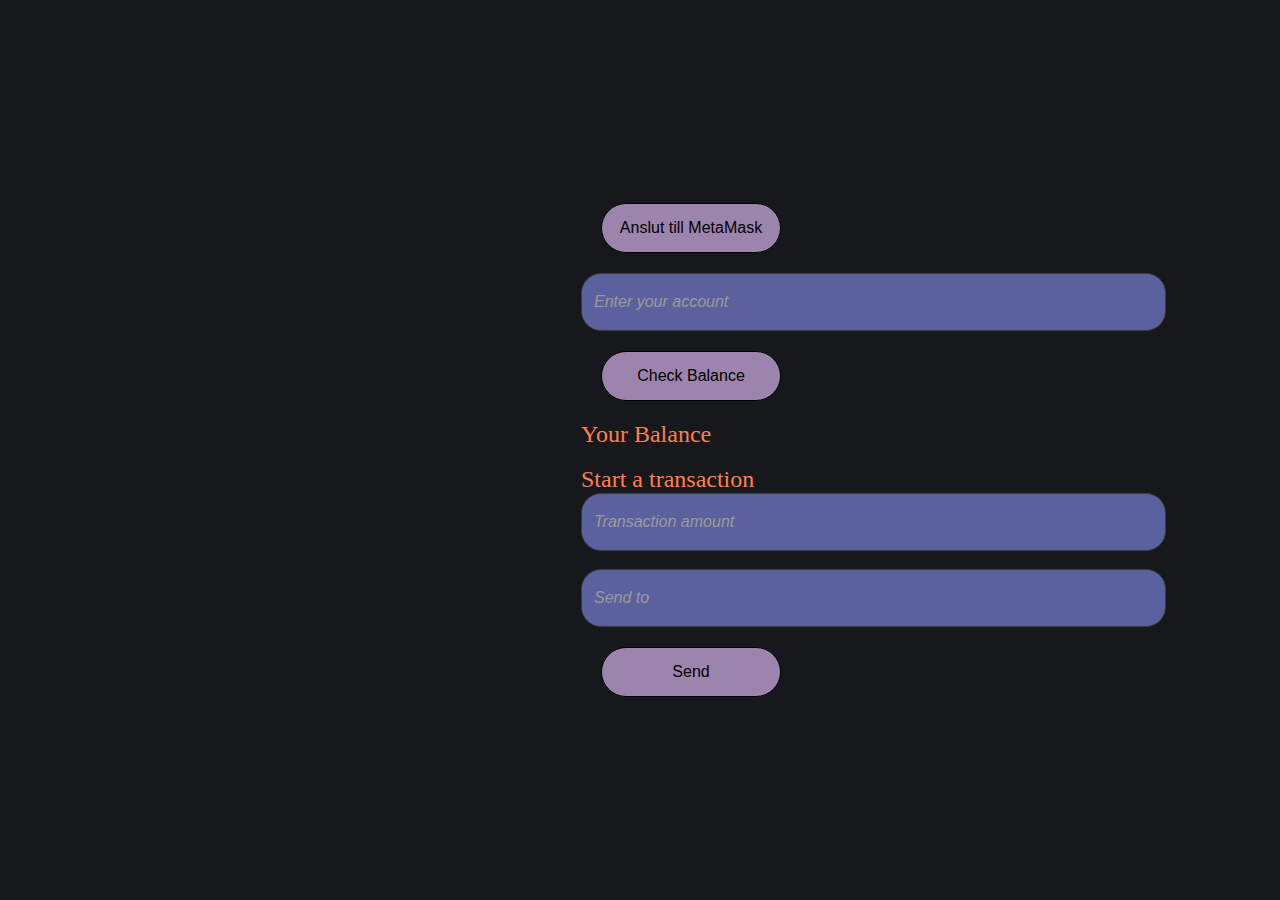
==== HTML/Metamask.html @ e5dc3d65 "metamask sida" ====
<!DOCTYPE html>
<html lang="en">
  <head>
    <meta charset="UTF-8" />
    <meta
      name="viewport"
      content="width=device-width, initial-scale=1.0"
    />
    <link
      rel="stylesheet"
      href="/CSS/transactions.css"
    />
    <link rel="stylesheet" href="/CSS/animation.css">
   <script src="/script/metamask.js" defer type="module"></script>
    <title>Transactions</title>
  </head>
  <body>
    <div class="container"></div>
    <h1>My MetaMask</h1>
    <main>
        <section>
            <button id="connect">Anslut till MetaMask</button>
          <div class="form-control">
            <input
              type="text"
              name="accountNumber"
              id="accountNumber"
              placeholder="Enter your account"
            />
<div>
            <button
              id="checkBalance"
              class="btn btn-primary"
            >
              Check Balance
            </button>
            </div>
            <div>
              <span>Your Balance</span>
            </div>
            <br>
            <div>
              <span>Start a transaction</span>
            </div>
            <div
              id="balance"
              class="balance"
            ></div>
          </div>
          <div class="form-control">
            <input
              type="text"
              name="amount"
              id="amount"
              placeholder="Transaction amount"
            />
          </div>
          <br />
          <div class="form-control">
            <input
              type="text"
              name="toAccountNumber"
              id="toAccountNumber"
              placeholder="Send to"
            />
          </div>
          <div class="form-control">
            <button
              id="sendTx"
              class="btn btn-primary"
            >
              Send
            </button>
          </div>
        </section>
       
      
      </div>
    </main>
  </body>
</html>
---- CSS/transactions.css ----
/* Add to your transactions.css file */

html,
body {
  height: 100%;
  margin: 0;
  padding: 0;
  display: flex;
  justify-content: center;
  align-items: center;
  background: hsl(227, 10%, 10%);
  color: white;
  width: 100%;
}

body {
  display: flex;
  justify-content: flex-start;
  align-items: flex-start;
}

.container {
  display: flex;
  flex-direction: column;
  justify-content: center;
  align-items: center;
  padding: 0 2rem;
}

/* Additional styles to ensure your main element takes up full height */
main {
  width: 100%; /* Adjust based on your preference */
}

/* Ensure your sections take up full width of the container for consistent alignment */
section {
  width: 100%;
}
#checkBalance,
#sendTx,
#connect {
  margin: 20px;
  border-radius: 5rem;
  border: 1px solid;
  width: 180px; /* Sets the width of the button */
  height: 50px; /* Sets the height of the button */
  font-size: 16px;
  background-color: #9d84ad; /* Sets the size of the text inside the button */
}
#checkBalance:hover,
#sendTx:hover,
#connect:hover {
  letter-spacing: 8px;
  background-color: #a972cb;
  color: #f5f4f4;
  font-size: 1.2rem;
}
#accountNumber,
#amount,
#toAccountNumber {
  width: 80%; /* Use 100% to make it responsive to the container width, or set a specific width */
  height: 40px; /* Adjust based on your design */
  padding: 8px 12px; /* Top & bottom, Left & right padding */
  border: 1px solid #3d3b3b; /* Border width, style, and color */
  border-radius: 20px; /* Rounded corners */
  font-size: 16px; /* Text size inside the input */
  background-color: #5b619e; /* Background color */
  color: #c1d119; /* Text color */
  outline: none; /* Removes the default focus outline */
}

#accountNumber:focus,
#amount:focus,
#toAccountNumber:focus {
  border-color: #7b8162; /* Changes border color when the input is focused */
  box-shadow: 0 0 0 0.2rem rgba(7, 7, 7, 0.25); /* Optional: Adds a glow effect on focus */
}

#accountNumber::placeholder,
#amount::placeholder,
#toAccountNumber::placeholder {
  color: #9f9999; /* Placeholder text color */
  font-style: italic; /* Placeholder text style */
}
h1 {
  text-align: center; /* Ensures the text is centered if the line breaks */
  margin: 100px 0 50px; /* Adds some space below the h1, adjust as needed */
}
span {
  font-size: 1.5rem;
  color: coral;
}
#balance {
  font-size: 1.5rem;
  color: gold;
}
---- CSS/animation.css ----
@import url('https://fonts.googleapis.com/css?family=Josefin+Sans');

@keyframes translateDown {
  0% {
    transform: none;
  }
  100% {
    transform: translateY(2.25rem);
  }
}

@keyframes translateUp {
  0% {
    transform: none;
  }
  100% {
    transform: translateY(-2.25rem);
  }
}

@keyframes scaleYDown {
  0% {
    opacity: 0;
    transform-origin: bottom;
    transform: translateX(-50%) scaleY(0);
  }
  100% {
    opacity: 1;
    transform: translateX(-50%) scaleY(1);
  }
}

@keyframes scaleYUp {
  0% {
    opacity: 0;
    transform-origin: top;
    transform: translateX(-50%) scaleY(0);
  }
  100% {
    opacity: 1;
    transform: translateX(-50%) scaleY(1);
  }
}

@keyframes letterSpacing {
  0% {
    opacity: 0;
    letter-spacing: 0;
  }
  100% {
    opacity: 1;
    letter-spacing: 2.25rem;
  }
}

h1 {
  position: relative;
  font-size: 7vw;
  font-weight: 700;
  font-family: 'Josefin Sans', serif;
  color: #e5f508;
  opacity: 0;
  text-transform: uppercase;
  text-shadow: 0 15px 30px rgba(#000, 0.15);
  animation: letterSpacing 1s 0.6s;
  animation-fill-mode: forwards;
  justify-content: center;

  span {
    position: relative;
    display: inline-block;

    &::before {
      position: absolute;
      content: '';
      display: block;
      transform: translateX(-50%);
      width: 2px;
      height: 10rem;
      opacity: 0;
      background: rgba(#fff, 0.5);
      transition: 0.6s 0.6s;
    }

    &:first-child,
    &:last-child {
      animation: translateDown 0.2s 0´2s;
      animation-fill-mode: forwards;

      &::before {
        bottom: calc(100% + 1rem);
        left: calc(50% - 1rem);
        animation: scaleYUp 0.2s 0.2s;
        animation-fill-mode: forwards;
      }
    }
  }
}

main {
  position: relative;
  height: 100vh;
  width: 100vw;
  display: flex;
  justify-content: center;
  align-items: center;
  overflow: hidden;
}

.pv-logo {
  position: fixed;
  top: 30px;
  right: 30px;

  img {
    border-radius: 50%;
    max-width: 40px;
  }
}
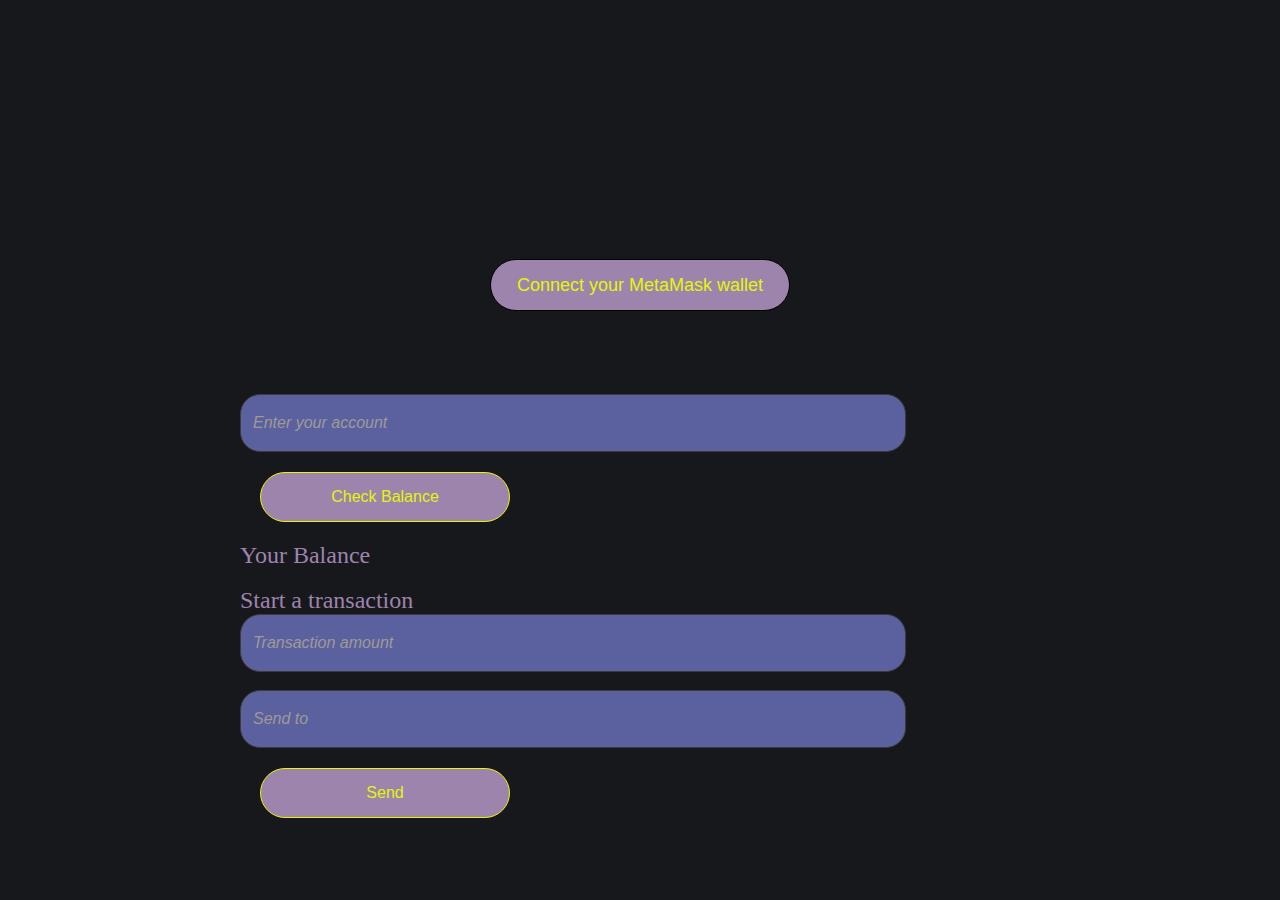
==== commit 7291794b: "chechkbalance" ====
--- a/HTML/Metamask.html
+++ b/HTML/Metamask.html
@@ -17,9 +17,10 @@
   <body>
     <div class="container"></div>
     <h1>My MetaMask</h1>
+     <button id="connect">Connect your MetaMask wallet</button>
     <main>
         <section>
-            <button id="connect">Anslut till MetaMask</button>
+           
           <div class="form-control">
             <input
               type="text"
--- a/CSS/transactions.css
+++ b/CSS/transactions.css
@@ -6,6 +6,7 @@
   margin: 0;
   padding: 0;
   display: flex;
+  flex-direction: column;
   justify-content: center;
   align-items: center;
   background: hsl(227, 10%, 10%);
@@ -13,39 +14,25 @@
   width: 100%;
 }
 
-body {
-  display: flex;
-  justify-content: flex-start;
-  align-items: flex-start;
+.container {
+  justify-content: center;
+  align-items: center;
 }
 
-.container {
-  display: flex;
-  flex-direction: column;
-  justify-content: center;
-  align-items: center;
-  padding: 0 2rem;
-}
-
-/* Additional styles to ensure your main element takes up full height */
-main {
-  width: 100%; /* Adjust based on your preference */
-}
-
-/* Ensure your sections take up full width of the container for consistent alignment */
 section {
   width: 100%;
+  max-width: 800px;
 }
 #checkBalance,
-#sendTx,
-#connect {
+#sendTx {
   margin: 20px;
   border-radius: 5rem;
   border: 1px solid;
-  width: 180px; /* Sets the width of the button */
+  width: 250px; /* Sets the width of the button */
   height: 50px; /* Sets the height of the button */
   font-size: 16px;
-  background-color: #9d84ad; /* Sets the size of the text inside the button */
+  background-color: #9d84ad;
+  color: #e5f508;
 }
 #checkBalance:hover,
 #sendTx:hover,
@@ -53,7 +40,7 @@
   letter-spacing: 8px;
   background-color: #a972cb;
   color: #f5f4f4;
-  font-size: 1.2rem;
+  font-size: 1rem;
 }
 #accountNumber,
 #amount,
@@ -88,9 +75,32 @@
 }
 span {
   font-size: 1.5rem;
-  color: coral;
+  color: #9d84ad;
 }
 #balance {
   font-size: 1.5rem;
   color: gold;
 }
+#connect {
+  margin: 20px;
+  border-radius: 5rem;
+  border: 1px solid black;
+  width: 300px; /* Sets the width of the button */
+  height: 80px; /* Sets the height of the button */
+  font-size: 18px;
+  background-color: #9d84ad;
+  color: #e5f508;
+}
+.transactions-container > div {
+  display: flex;
+  justify-content: space-between;
+}
+
+.transactions-container span {
+  color: #c1d119;
+}
+h4 {
+  font-size: 1.5rem;
+  font-weight: bold;
+  color: #9d84ad;
+}
--- a/CSS/animation.css
+++ b/CSS/animation.css
@@ -54,7 +54,6 @@
 }
 
 h1 {
-  position: relative;
   font-size: 7vw;
   font-weight: 700;
   font-family: 'Josefin Sans', serif;
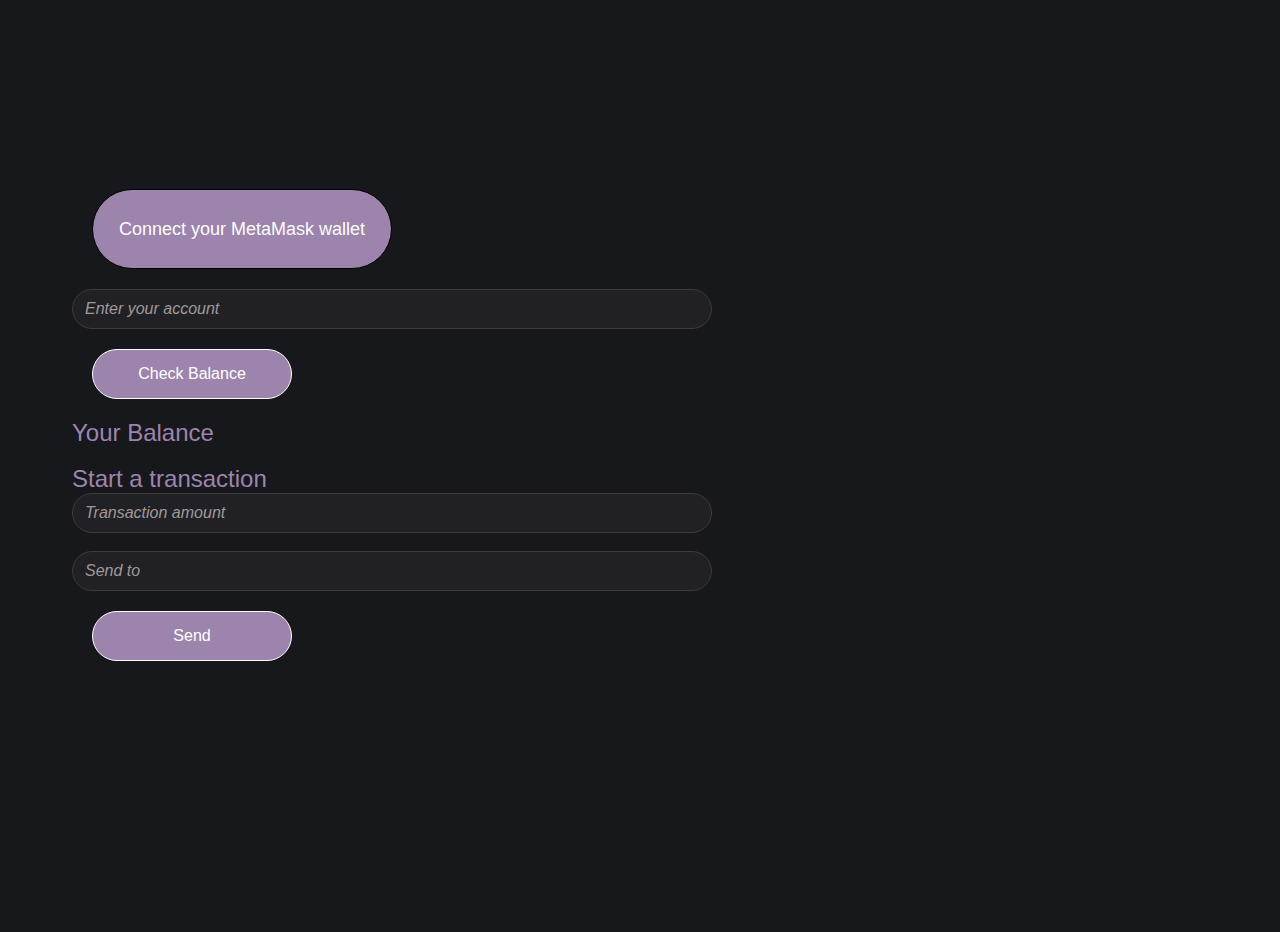
==== commit da903378: "metamask" ====
--- a/HTML/Metamask.html
+++ b/HTML/Metamask.html
@@ -15,10 +15,12 @@
     <title>Transactions</title>
   </head>
   <body>
-    <div class="container"></div>
+    
     <h1>My MetaMask</h1>
-     <button id="connect">Connect your MetaMask wallet</button>
+     
+     <div class="container">
     <main>
+      <button id="connect">Connect your MetaMask wallet</button>
         <section>
            
           <div class="form-control">
@@ -39,14 +41,15 @@
             <div>
               <span>Your Balance</span>
             </div>
+             <div
+              id="balance"
+              class="balance"
+            ></div>
             <br>
             <div>
               <span>Start a transaction</span>
             </div>
-            <div
-              id="balance"
-              class="balance"
-            ></div>
+           
           </div>
           <div class="form-control">
             <input
@@ -77,6 +80,7 @@
        
       
       </div>
+
     </main>
   </body>
 </html>
--- a/CSS/transactions.css
+++ b/CSS/transactions.css
@@ -1,42 +1,46 @@
-/* Add to your transactions.css file */
-
+* {
+  box-sizing: border-box;
+  margin: 0;
+  padding: 0;
+}
 html,
 body {
   height: 100%;
-  margin: 0;
-  padding: 0;
-  display: flex;
-  flex-direction: column;
-  justify-content: center;
-  align-items: center;
+  width: 100%;
   background: hsl(227, 10%, 10%);
   color: white;
-  width: 100%;
+  font-family: Arial, sans-serif;
 }
 
 .container {
-  justify-content: center;
-  align-items: center;
+  margin: auto;
+  max-width: 1200px;
+  padding: 1rem 2rem;
 }
 
 section {
+  display: block;
   width: 100%;
   max-width: 800px;
+  margin-bottom: 20px auto;
 }
 #checkBalance,
-#sendTx {
+#sendTx,
+#blocks {
   margin: 20px;
   border-radius: 5rem;
   border: 1px solid;
-  width: 250px; /* Sets the width of the button */
-  height: 50px; /* Sets the height of the button */
+  width: 200px;
+  height: 50px;
   font-size: 16px;
   background-color: #9d84ad;
-  color: #e5f508;
+  color: white;
+  cursor: pointer;
 }
 #checkBalance:hover,
 #sendTx:hover,
-#connect:hover {
+#connect:hover,
+#blocks:hover {
   letter-spacing: 8px;
   background-color: #a972cb;
   color: #f5f4f4;
@@ -45,33 +49,33 @@
 #accountNumber,
 #amount,
 #toAccountNumber {
-  width: 80%; /* Use 100% to make it responsive to the container width, or set a specific width */
-  height: 40px; /* Adjust based on your design */
-  padding: 8px 12px; /* Top & bottom, Left & right padding */
-  border: 1px solid #3d3b3b; /* Border width, style, and color */
-  border-radius: 20px; /* Rounded corners */
-  font-size: 16px; /* Text size inside the input */
-  background-color: #5b619e; /* Background color */
-  color: #c1d119; /* Text color */
-  outline: none; /* Removes the default focus outline */
+  width: 80%;
+  height: 40px;
+  padding: 8px 12px;
+  border: 1px solid #3d3b3b;
+  border-radius: 20px;
+  font-size: 16px;
+  background-color: #212125;
+  color: #c1d119;
+  outline: none;
 }
 
 #accountNumber:focus,
 #amount:focus,
 #toAccountNumber:focus {
-  border-color: #7b8162; /* Changes border color when the input is focused */
-  box-shadow: 0 0 0 0.2rem rgba(7, 7, 7, 0.25); /* Optional: Adds a glow effect on focus */
+  border-color: #7b8162;
+  box-shadow: 0 0 0 0.2rem rgba(7, 7, 7, 0.25);
 }
 
 #accountNumber::placeholder,
 #amount::placeholder,
 #toAccountNumber::placeholder {
-  color: #9f9999; /* Placeholder text color */
-  font-style: italic; /* Placeholder text style */
+  color: #9f9999;
+  font-style: italic;
 }
 h1 {
-  text-align: center; /* Ensures the text is centered if the line breaks */
-  margin: 100px 0 50px; /* Adds some space below the h1, adjust as needed */
+  text-align: center;
+  margin: 2rem 0;
 }
 span {
   font-size: 1.5rem;
@@ -85,11 +89,11 @@
   margin: 20px;
   border-radius: 5rem;
   border: 1px solid black;
-  width: 300px; /* Sets the width of the button */
-  height: 80px; /* Sets the height of the button */
+  width: 300px;
+  height: 80px;
   font-size: 18px;
   background-color: #9d84ad;
-  color: #e5f508;
+  color: #fcfcfc;
 }
 .transactions-container > div {
   display: flex;
@@ -97,10 +101,16 @@
 }
 
 .transactions-container span {
-  color: #c1d119;
+  color: #6f7446;
+  font-size: 0.9rem;
 }
 h4 {
   font-size: 1.5rem;
   font-weight: bold;
   color: #9d84ad;
+  margin-bottom: 1rem;
 }
+#transactions {
+  display: flex;
+  flex-direction: column;
+}
--- a/CSS/animation.css
+++ b/CSS/animation.css
@@ -96,16 +96,6 @@
   }
 }
 
-main {
-  position: relative;
-  height: 100vh;
-  width: 100vw;
-  display: flex;
-  justify-content: center;
-  align-items: center;
-  overflow: hidden;
-}
-
 .pv-logo {
   position: fixed;
   top: 30px;
